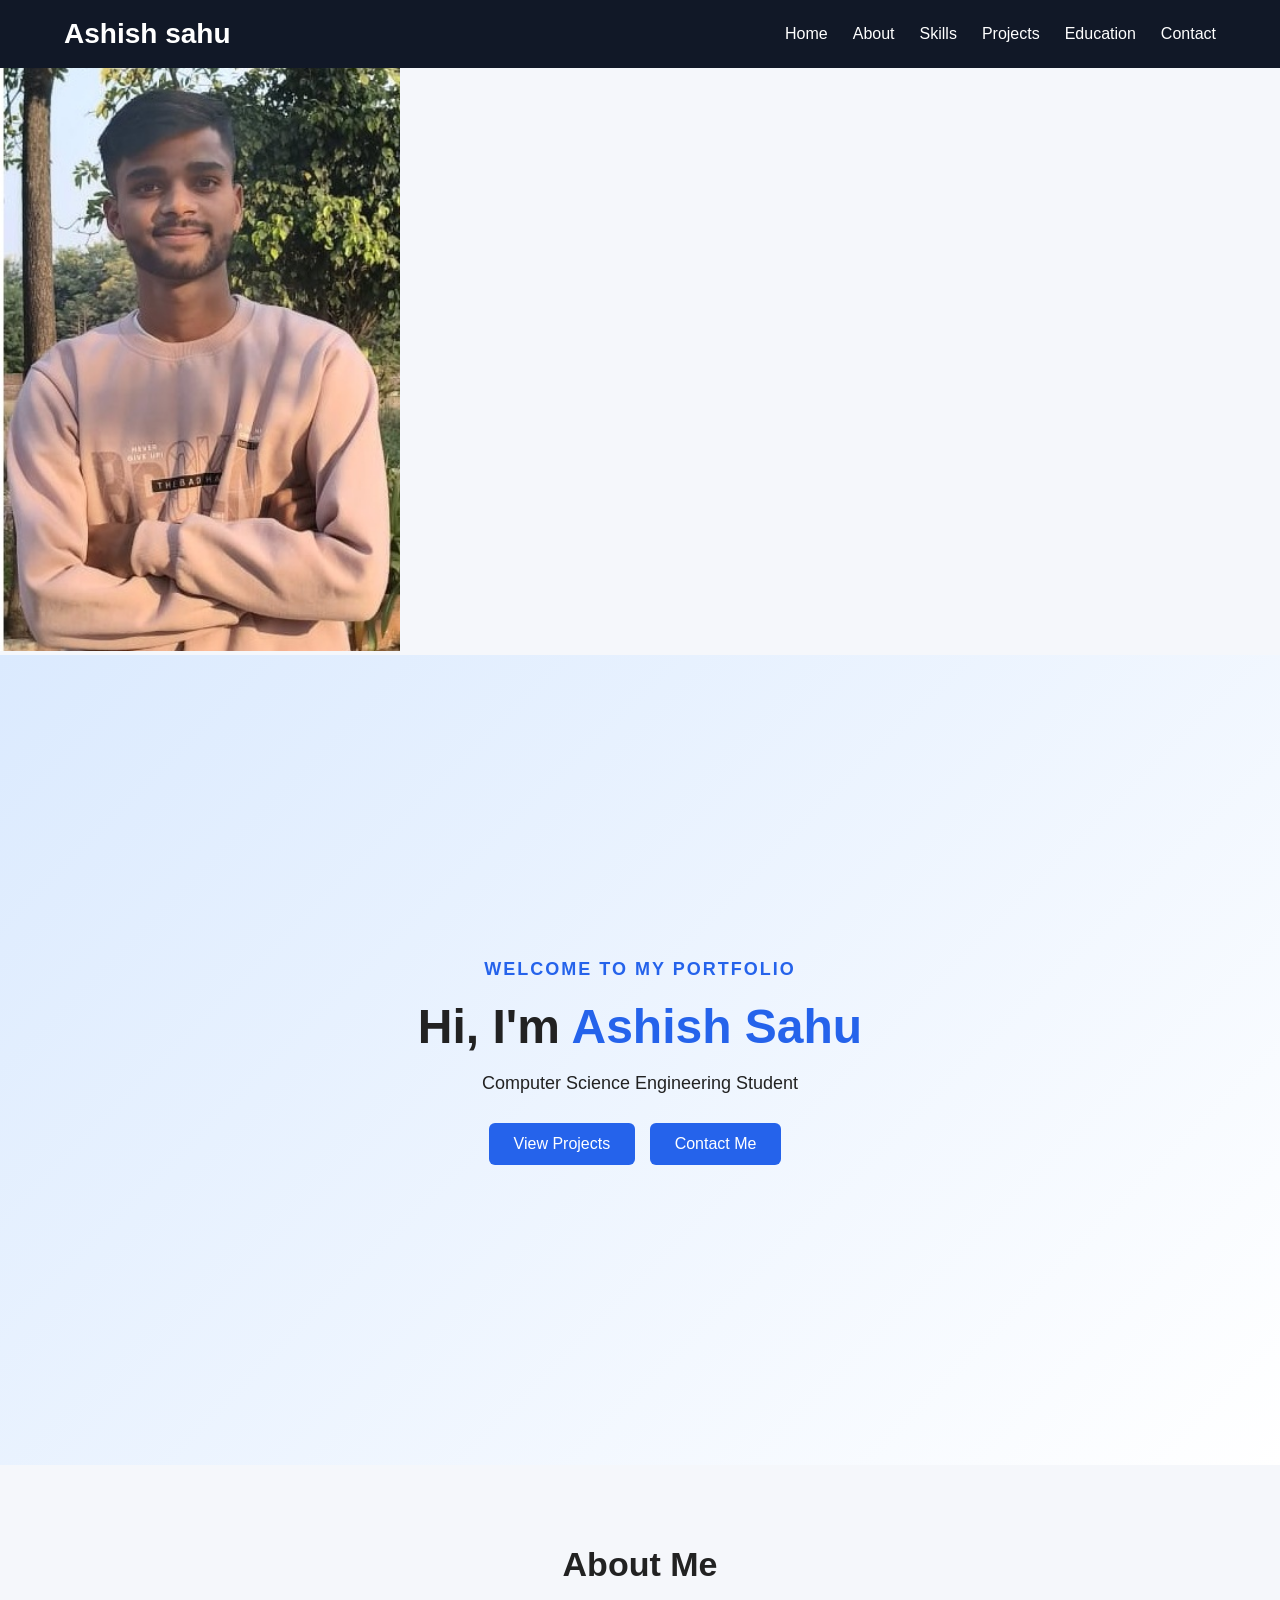
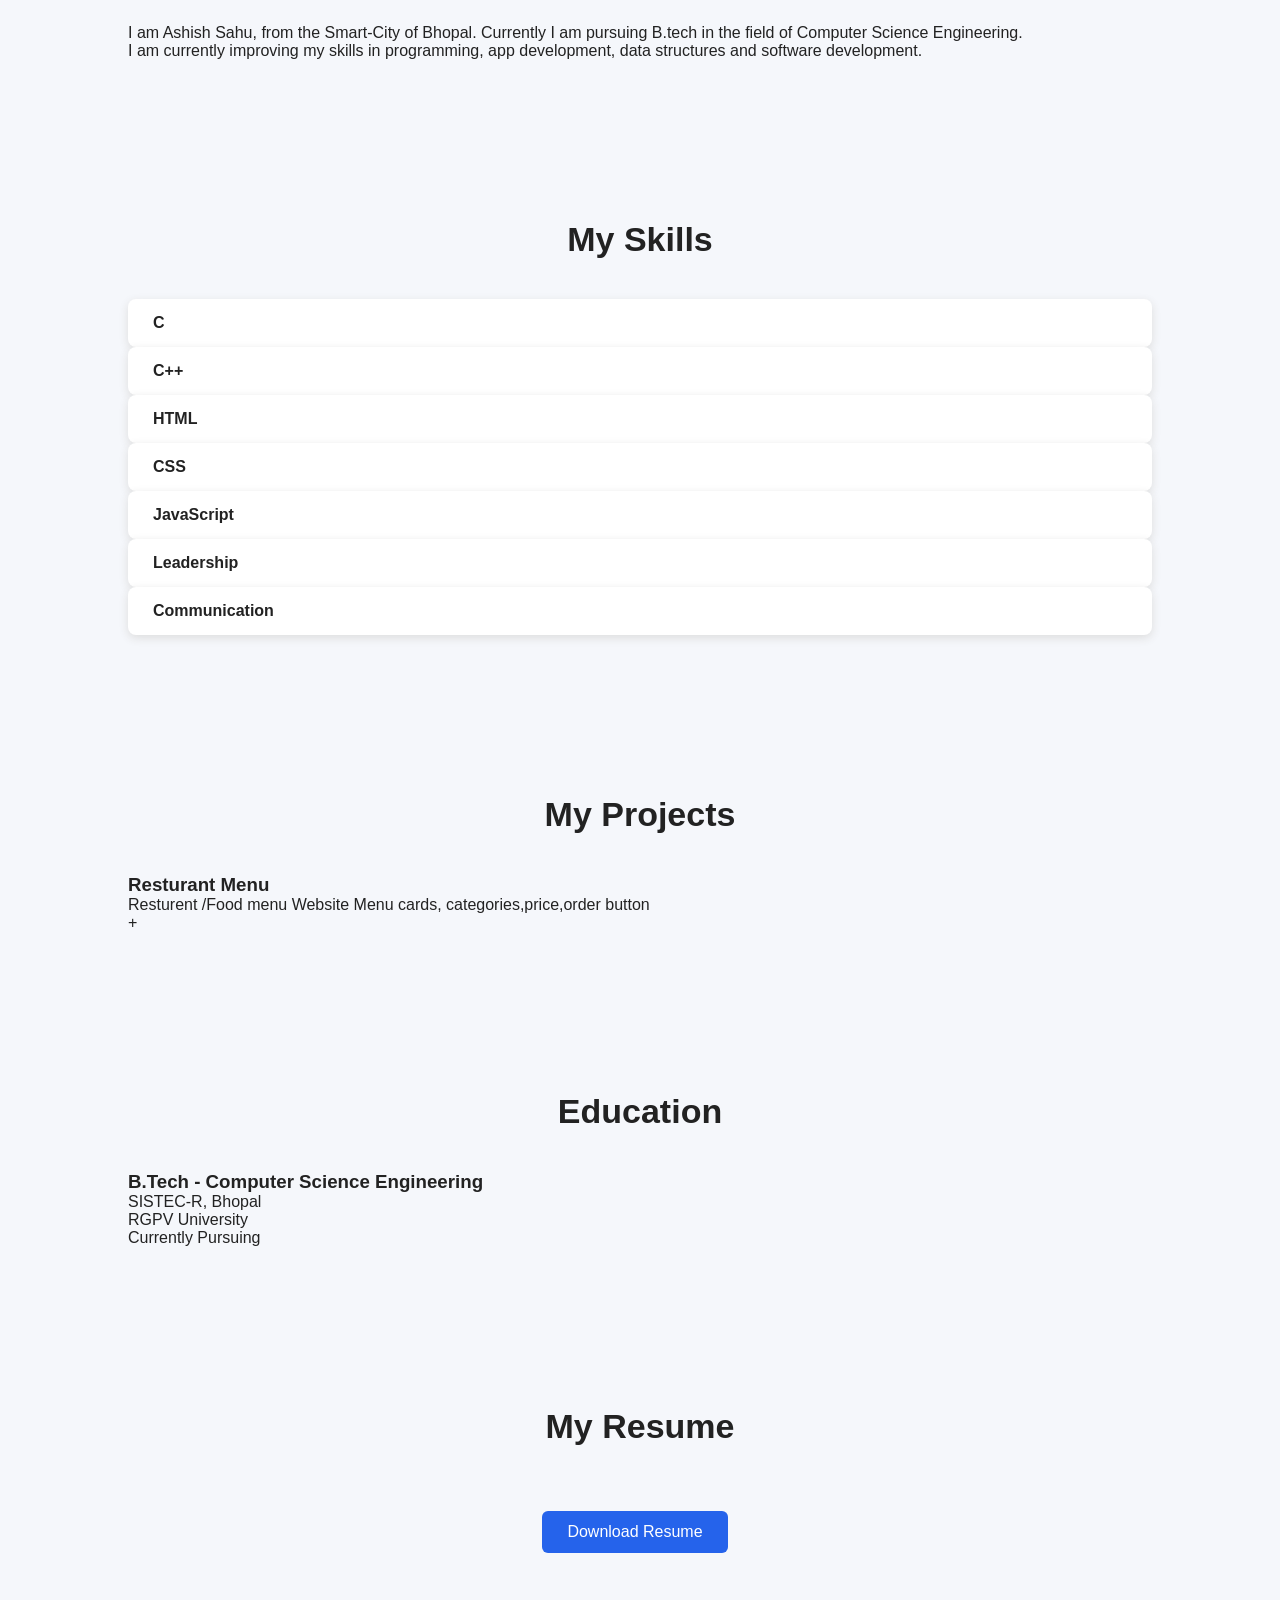
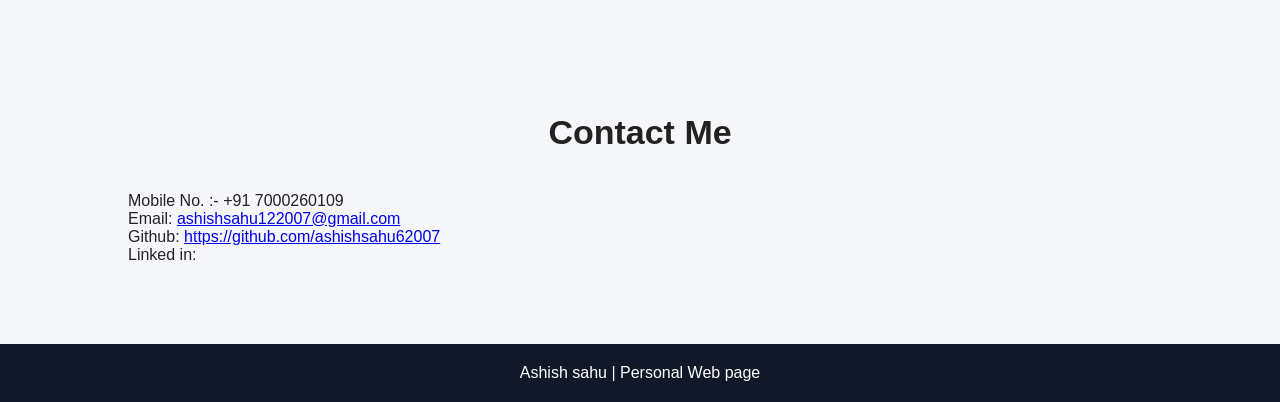
==== index.html @ 530e69b4 "Rename portfolio.html to index.html" ====
<!DOCTYPE html>
<html>
<head>
   <title> Ashish Sahu | CSE Student </title>
<link rel="stylesheet"; href="style.css">
   
</head>

<body>
<header>

    <nav>
        <h2> Ashish sahu </h2>

        <ul>
            <li><a href="#home">Home</a></li>
            <li><a href="#about">About</a></li>
            <li><a href="#skills">Skills</a></li>
            <li><a href="#projects">Projects</a></li>
            <li><a href="#education">Education</a></li>
            <li><a href="#contact">Contact</a></li>
        </ul>
    </nav>
</header>

<img src="Image.jpeg" width="400px">

    <section id="home">
<div class="home-content">
<p class="welcome">WELCOME TO MY PORTFOLIO </p>

        <div>
            <h1>Hi, I'm <span> Ashish Sahu </span></h1>

            <p>
                Computer Science Engineering Student
            </p>

            
            <a href="#projects" class="btn">View Projects</a>
            <a href="#contact" class="btn">Contact Me</a>
        </div>

    </section>


   
    <section id="about">

        <h2 span>About Me </span></h2>
</span>
        <div class="about">
            <p>
                I am Ashish Sahu, from the Smart-City of Bhopal.
Currently I am pursuing B.tech in the field of Computer Science Engineering. 
                
            </p>

            <p>
                I am currently improving my skills in programming,
                app development, data structures and software development.
            </p>
        </div>

    </section>



    <section id="skills">

        <h2>My Skills</h2>

        <div class="skills">

            <div class="skill">C</div>
            <div class="skill">C++</div>
            <div class="skill">HTML</div>
            <div class="skill">CSS</div>
            <div class="skill">JavaScript</div>
     
            
            <div class="skill">Leadership</div>
            <div class="skill">Communication</div>

        </div>

    </section>


    <section id="projects">

        <h2>My Projects</h2>

        <div class="projects">

            <div class="project">

                <h3> Resturant Menu </h3>

                <p>
                    Resturent /Food menu Website Menu cards, categories,price,order button 
                </p>

                +
            </div>


         


            

   

    </section>


    <section id="education">

        <h2>Education</h2>

        <div class="education">

            <h3>B.Tech - Computer Science Engineering</h3>

            <p>SISTEC-R, Bhopal</p>

            <p>RGPV University</p>

            <p>Currently Pursuing</p>

        </div>

    </section>



    <section>

        <h2>My Resume</h2>

        <div style="text-align:center;">

            <a href="C:\web traning\My Resume.html" class="btn">Download Resume
            </a>

        </div>

    </section>


    <Contact >
    <section id="contact">

        <h2>Contact Me</h2>

        <div class="contact">
<p>
     Mobile No. :- +91 7000260109 
            <p>
                Email:
                <a href="ashishsahu62007@gmail.com">
                    ashishsahu122007@gmail.com </a> <br>
 	        Github:
	       <a href="https://github.com/ashishsahu62007"> https://github.com/ashishsahu62007
                </a> <br>
	       Linked in:
	       <a href=""> 
  	       </a>
            </p>

          
           
        </div>

    </section>



    <footer>

       
           Ashish sahu | Personal Web page 
      

    </footer>

</body>
</html>
---- style.css ----
* {
    margin: 0;
    padding: 0;
    box-sizing: border-box;
    scroll-behavior: smooth;
    font-family: Arial, sans-serif;
}

body {
    background-color: #f5f7fb;
    color: #222;
}




header {
    background-color: #111827;
    position: sticky;
    top: 0;
    z-index: 1000;
}

nav {
    width: 90%;
    margin: auto;
    padding: 18px 0;

    display: flex;
    justify-content: space-between;
    align-items: center;
  background-color: #111827;
}

nav h2 {
    color: white;
    font-size: 28px;
}

nav ul {
    list-style: none;

    display: flex;
    gap: 25px;
}

nav ul li a {
    color: white;
    text-decoration: none;
    font-size: 16px;
}

nav ul li a:hover {
    color: #38bdf8;
}




#home {
    min-height: 90vh;

    display: flex;
    justify-content: center;
    align-items: center;

    text-align: center;

    background: linear-gradient(
        135deg,
        #dbeafe,
        #ffffff
    );
}

.home-content {
    max-width: 800px;
    padding: 20px;
}

.welcome {
    color: #2563eb;
    font-weight: bold;
    letter-spacing: 2px;
    margin-bottom: 15px;
}

.home-content h1 {
    font-size: 48px;
    margin-bottom: 15px;
}

.home-content h1 span {
    color: #2563eb;
}

.home-content h3 {
    font-size: 24px;
    margin-bottom: 15px;
}

.home-content p {
    font-size: 18px;
    line-height: 1.6;
}



.btn {
    display: inline-block;

    margin-top: 25px;
    margin-right: 10px;

    padding: 12px 25px;

    background-color: #2563eb;
    color: white;

    text-decoration: none;

    border-radius: 6px;
}

.btn:hover {
    background-color: #1d4ed8;
}

.btn.second {
    background-color: #111827;
}



section {
    padding: 80px 10%;
}

section h2 {
    text-align: center;
    font-size: 34px;
    margin-bottom: 40px;
}




.about-box {
    max-width: 800px;
    margin: auto;

    background-color: white;

    padding: 30px;

    border-radius: 10px;

    box-shadow: 0 4px 15px #ddd;

    line-height: 1.8;
    text-align: center;
}




.skills-container {
    display: flex;

    justify-content: center;
    flex-wrap: wrap;

    gap: 15px;
}

.skill {
    background-color: white;

    padding: 15px 25px;

    border-radius: 8px;

    box-shadow: 0 3px 10px #ddd;

    font-weight: bold;
}

.skill:hover {
    transform: translateY(-5px);
}



.project-container {
    display: flex;

    justify-content: center;
    flex-wrap: wrap;

    gap: 25px;
}

.project-card {
    width: 300px;

    background-color: white;

    padding: 25px;

    border-radius: 10px;

    box-shadow: 0 4px 15px #ddd;

    transition: 0.3s;
}

.project-card:hover {
    transform: translateY(-8px);
}

.project-card h3 {
    color: #2563eb;
    margin-bottom: 15px;
}

.project-card p {
    line-height: 1.6;
    margin-bottom: 15px;
}

.project-card span {
    font-size: 14px;
    font-weight: bold;
}



.education-box {
    max-width: 650px;

    margin: auto;

    background-color: white;

    padding: 30px;

    border-radius: 10px;

    box-shadow: 0 4px 15px #ddd;

    text-align: center;

    line-height: 2;
}




.contact-box {
    text-align: center;

    background-color: white;

    max-width: 600px;

    margin: auto;

    padding: 30px;

    border-radius: 10px;

    box-shadow: 0 4px 15px #ddd;

    line-height: 2;
}

.contact-box a {
    color: #2563eb;
    text-decoration: none;
}


/* ================= FOOTER ================= */

footer {
    background-color: #111827;

    color: white;

    text-align: center;

    padding: 20px;
}




@media (max-width: 700px) {

    nav {
        flex-direction: column;
        gap: 15px;
    }

    nav ul {
        gap: 12px;
        flex-wrap: wrap;
        justify-content: center;
    }

    .home-content h1 {
        font-size: 35px;
    }

    .home-content h3 {
        font-size: 20px;
    }

    section {
        padding: 60px 5%;
    }
}
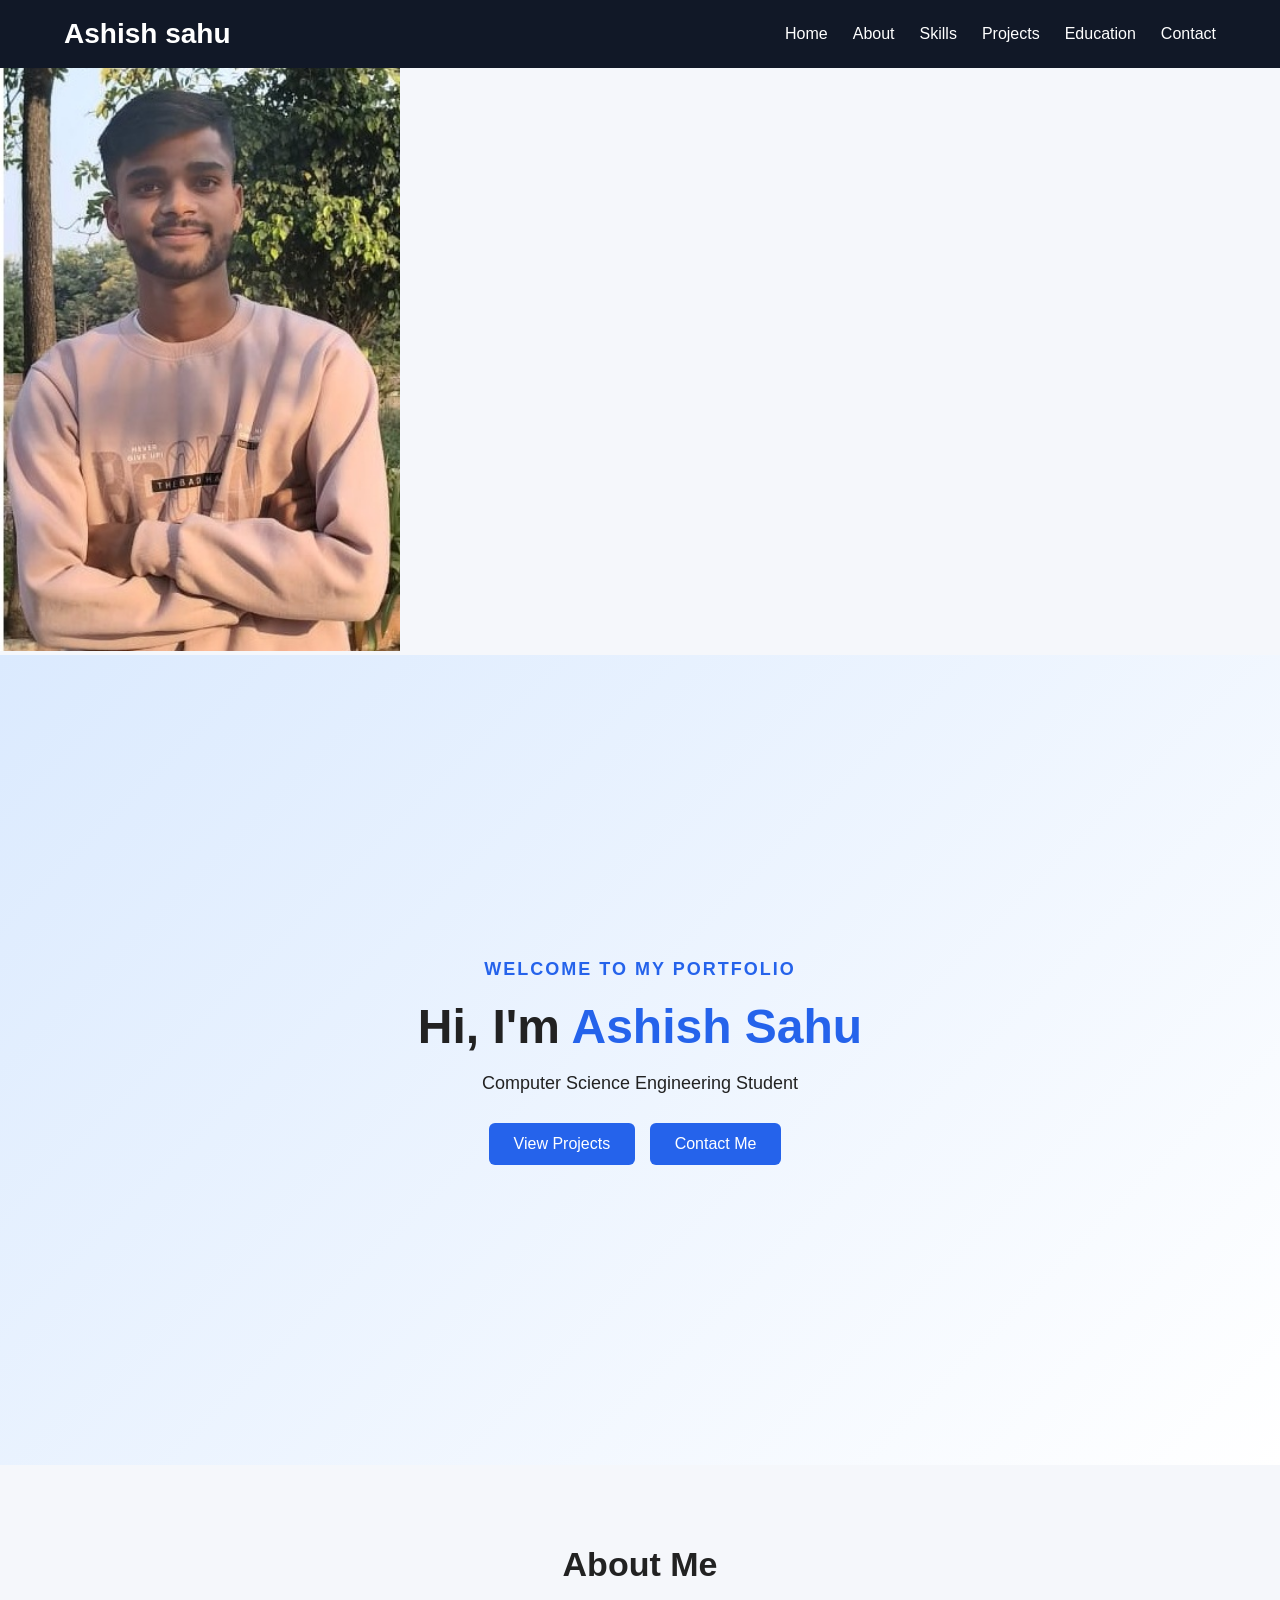
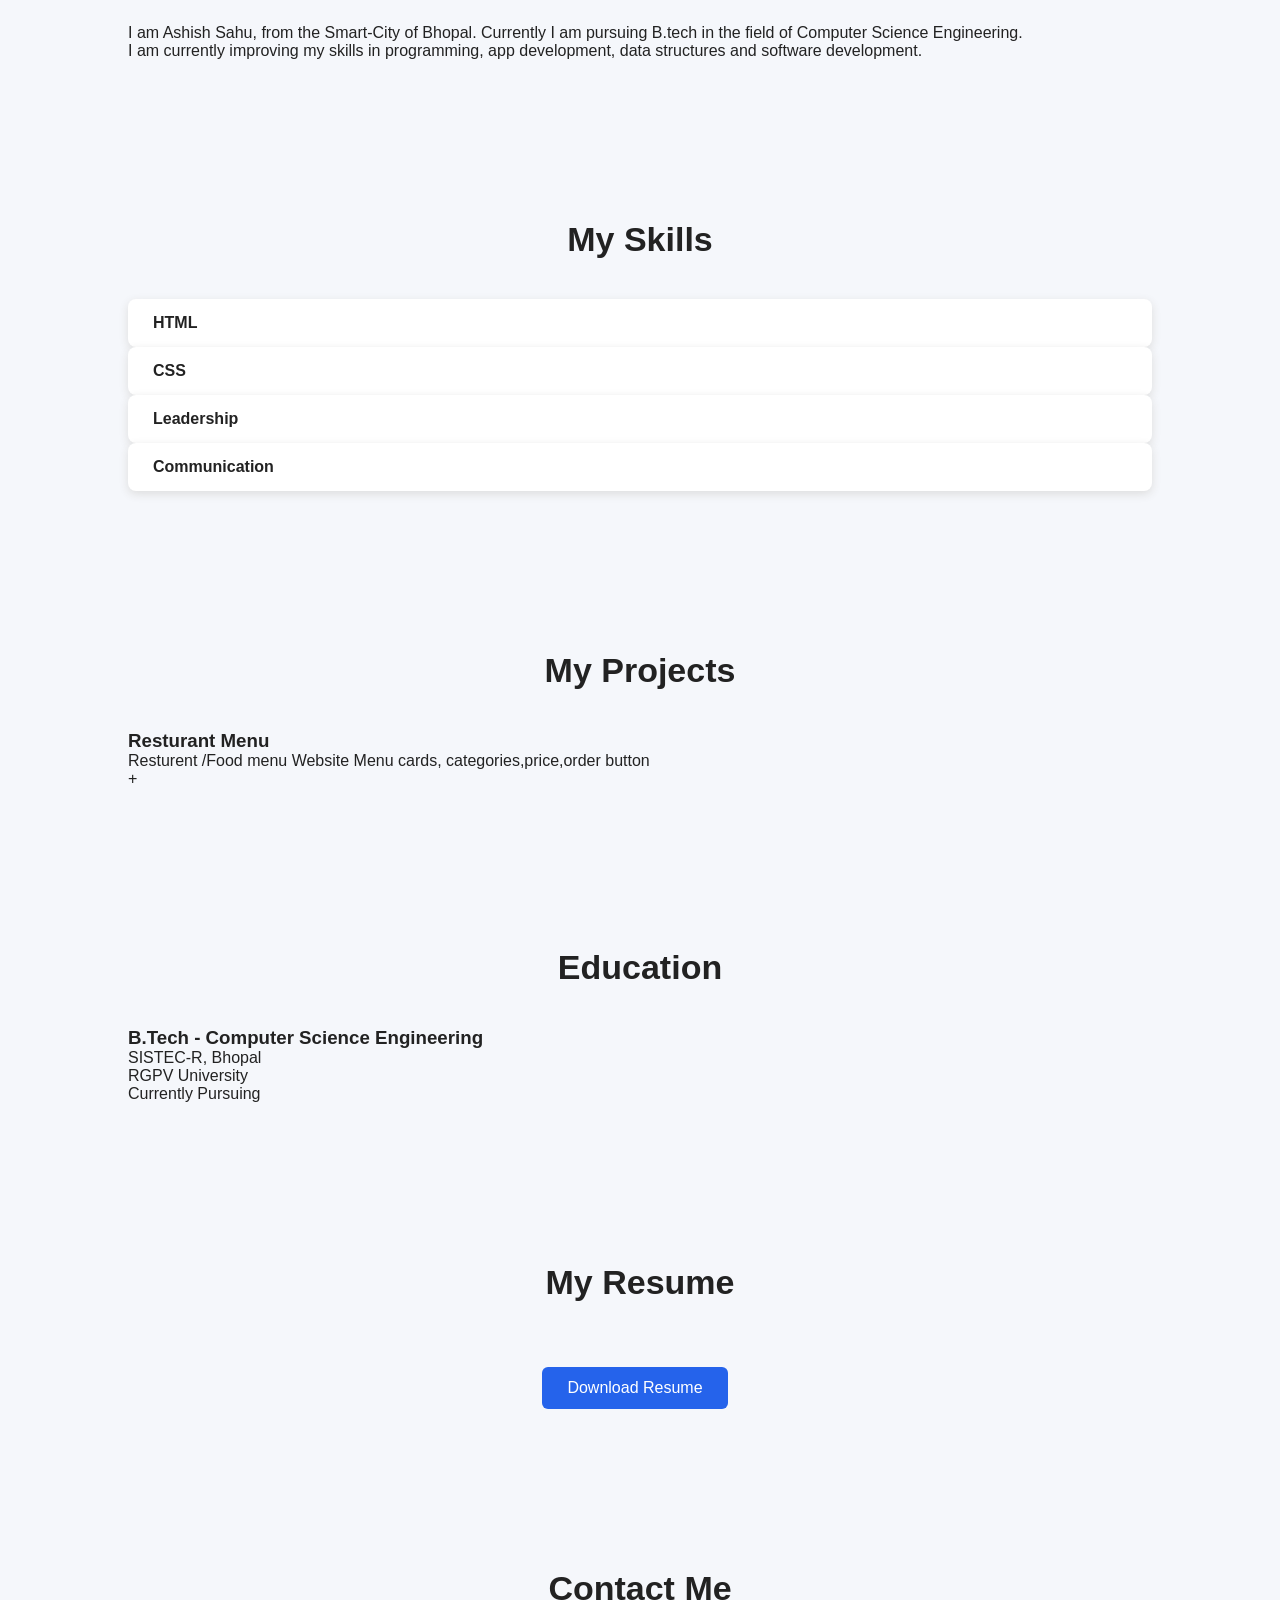
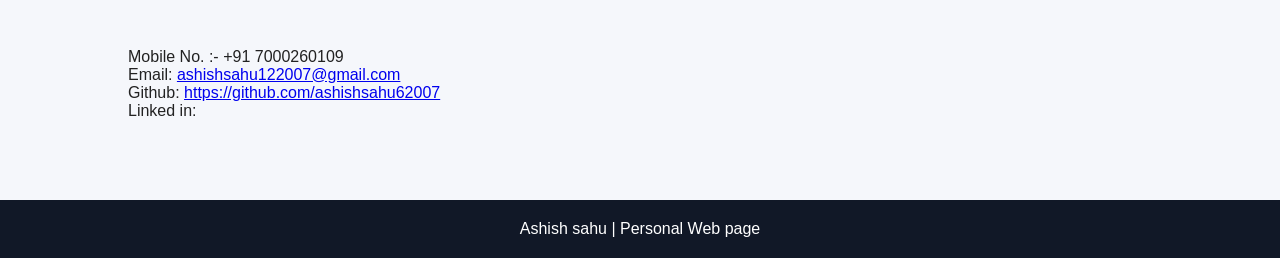
==== commit 9cc4aecf: "Update index.html" ====
--- a/index.html
+++ b/index.html
@@ -72,13 +72,8 @@
 
         <div class="skills">
 
-            <div class="skill">C</div>
-            <div class="skill">C++</div>
             <div class="skill">HTML</div>
             <div class="skill">CSS</div>
-            <div class="skill">JavaScript</div>
-     
-            
             <div class="skill">Leadership</div>
             <div class="skill">Communication</div>
 
